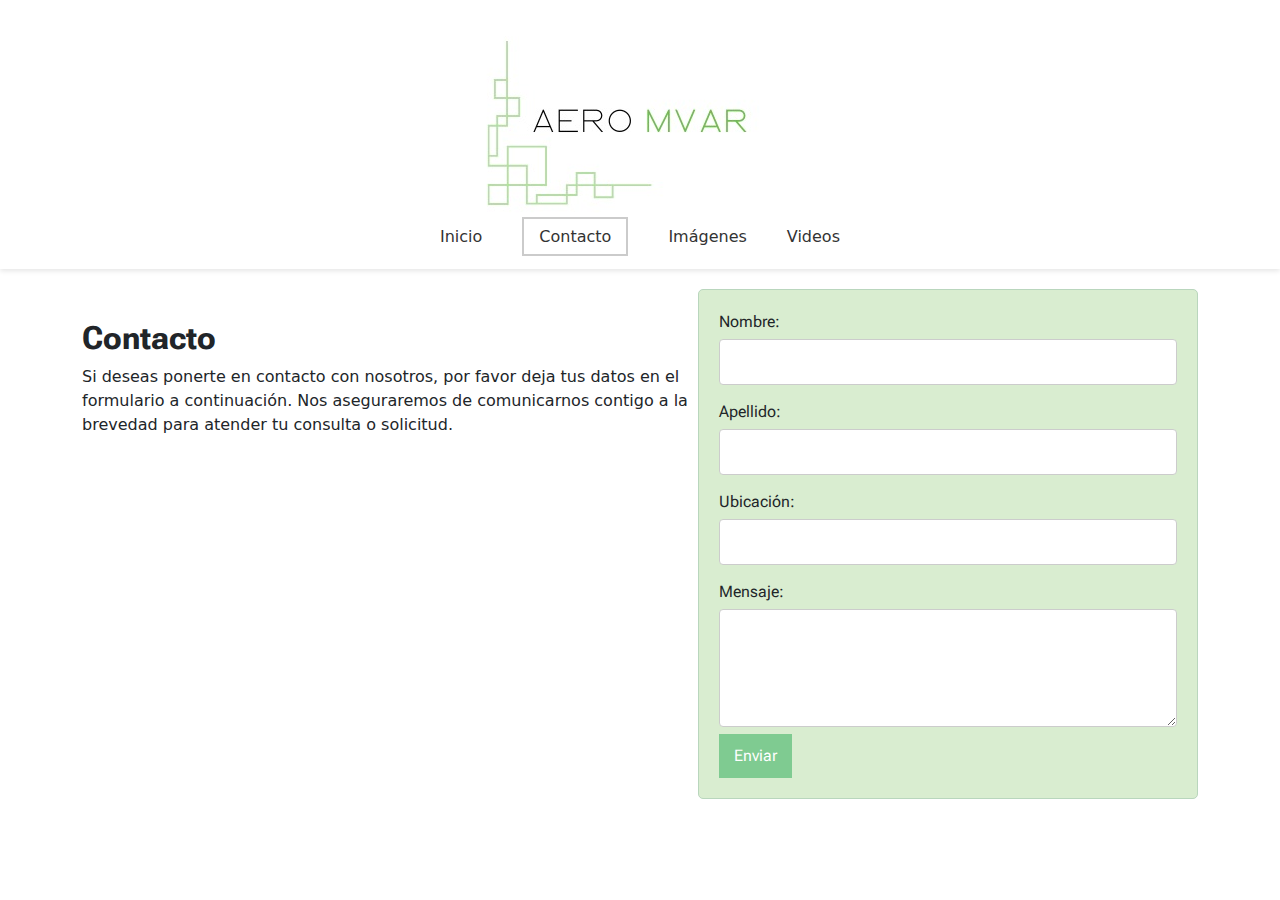
==== pages/contacto.html @ 3133532e "primeras pruebas" ====
<!DOCTYPE html>
<html lang="en">
<head>
    <meta charset="UTF-8">
    <meta name="viewport" content="width=device-width, initial-scale=1.0">

        <!--estilo propio de CSS-->
        <link rel="stylesheet" href="../css/style.css">
        <title>Contacto</title>
    
        <!--estilo de boostrap-->
        <link rel="stylesheet" href="https://cdn.jsdelivr.net/npm/bootstrap@5.3.3/dist/css/bootstrap.min.css">

        <!--estilo de fuente-->
    <link rel="preconnect" href="https://fonts.googleapis.com">
    <link rel="preconnect" href="https://fonts.gstatic.com" crossorigin>
    <link href="https://fonts.googleapis.com/css2?family=Roboto+Flex:wght@100;300&display=swap" rel="stylesheet">

    <title>Contacto</title>
</head>
<body>
    <header>                
        <a href="/index.html" class="logo-link">
            <img src="../images/logo.jpg" alt="Logo" class="logo">
        </a>
        <nav class="menu">
            <ul>
                <li><a href="../index.html">Inicio</a></li>
                <li><a href="../pages/contacto.html" class="active">Contacto</a></li>
                <li><a href="../pages/imagenes.html">Imágenes</a></li>
                <li><a href="../pages/videos.html">Videos</a></li>
            </ul>
        </nav>
    </header>

    <div class="container">
        <div class="text-section">
            <h2><strong>Contacto</strong></h2>
            <p>Si deseas ponerte en contacto con nosotros, por favor deja tus datos en el formulario a continuación. Nos aseguraremos de comunicarnos contigo a la brevedad para atender tu consulta o solicitud.</p>
        </div>
    
        <form id="contact-form">
            <label for="first-name">Nombre:</label>
            <input type="text" id="first-name" name="first-name" required>
    
            <label for="last-name">Apellido:</label>
            <input type="text" id="last-name" name="last-name" required>
    
            <label for="location">Ubicación:</label>
            <input type="text" id="location" name="location" required>
    
            <label for="message">Mensaje:</label>
            <textarea id="message" name="message" rows="4" required></textarea>
    
            <button type="submit">Enviar</button>
        </form>
    </div>
    <footer>
    <section>
        <ul> 
        </ul>
    </section>
    <section>
        <a>
            <i class="fa-brands fa-instagram"></i>
        </a>
        <div>
            <i class="fa-brands fa-whatsapp"></i>
        </div>
        <div>
            <i class="fa-regular fa-envelope"></i>
        </div>
    </section>
</footer>

</body>
</html>
---- css/style.css ----
@charset "UTF-8";
body {
display: flex;
flex-direction: column;
  min-height: 100vh;
  margin: 0; 
}

#footer {
    font-family: "Roboto Flex", sans-serif; 
    background-color: rgb(187, 207, 215);
    width: 100%;
    padding: 1px 0; 
    margin-top: 100px; 
    font-size: 15px;
}
section {
    text-align: center;
    margin-top: 5px;
    font-size: 20px;
}
section a,
section div {
    display: inline-block; 
    margin-left: 50px;
}

body {
    margin: 0; 
    font-family: "Roboto Flex", sans-serif; 
    background-color: #f0f0f0; 
}

header {
    display: flex;
    flex-direction: column; 
    align-items: center; 
    justify-content: center; 
    padding: 20px;
    background-color: rgb(255, 255, 255); 
    box-shadow: 0 2px 5px rgba(0, 0, 0, 0.1); 
}

.logo img {
    max-height: 150px; 
    margin-bottom: 20px; 
}

/* Estilo del menú */
.menu {
    width: 100%; 
    text-align: center; 
}

.menu ul {
    list-style: none; 
    padding: 0;
    margin: 0;
    display: flex; 
    justify-content: center; 
}

.menu li {
    margin: 0 20px; 
}

.menu a {
    text-decoration: none; 
    color: #333;
    font-size: 16px; 
}

.menu a:hover {
    color: #6ebe4c; 
}

.menu a.active {
    border: 2px solid #cbcbcb; 
    padding: 8px 15px; 
}


.menu a.active:hover {
    background-color: #6ebe4c; 
    color: #fff; 
    border-color: #c5dbc3; 
}

.video-container {
    width: 100%; 
    overflow: hidden;
    margin-bottom: 50px;
}

.video-container video {
    width: 100%;
    height:auto; 
}

h3 {
    text-align: left;
    font-family: "Roboto Flex", sans-serif !important; 
    font-size:small;
    font-weight: 100;
}

.map-container {
    width: 80%;
    max-width: 800px; 
    margin: 40px; 
}

#map {
    width: 100%; 
    height: 450px; 
    border: 0; 
}


/*página de contacto*/
.container {
    display: flex; 
    justify-content: flex-start; 
    align-items: flex-start;
    max-width: 800px;
    margin: 20px auto 20px; 
}


.text-section {
    flex: 1; 
    margin-right: 10px; 
    margin-top: 30px;
}

#contact-form {
    flex: 1; 
    font-family: "Roboto Flex", sans-serif !important; 
    max-width: 500px; 
    padding: 20px; 
    border: 1px solid #b9d6bd; 
    border-radius: 5px; 
    background-color: #d9edd0; 
}

label {
    display: block; 
    margin-bottom: 5px;
}

input[type="text"], textarea {
    width: 100%; 
    padding: 10px; 
    margin-bottom: 15px; 
    border: 1px solid #ccc; 
    border-radius: 4px; 
}

button {
    padding: 10px 15px; 
    background-color: #7fcb91; 
    color: white; 
    border: none; 
    border-radius: 4px; 
    cursor: pointer; 
}

button:hover {
    background-color: #218838; 
}

.imagen {
    size: 10px;
}
h2 {
    text-align: left;
    font-family: "Roboto Flex", sans-serif !important; 
    font-size:small;
    font-weight: 100;
}

.titulo {
    font-size:3cap;
    color: #333; 
    text-align: center; 
    margin-bottom: 20px; 
    font-family: "Roboto Flex", sans-serif !important; 
    margin-top: 5%;
}

#quienes-somos {
    font-size: 1.1rem;
    line-height: 1.6; 
    color: #555; 
    text-align:justify;
    width: 100%; 
    max-width: 1000px; 
    margin: 0 auto; 
    padding: 10px; 
}

/* Contenedor de la galería */
.galeria {
    display: grid;
    grid-template-columns: repeat(auto-fill, minmax(200px, 1fr));
    gap: 20px;
    justify-items: center;
    margin: 40px auto;
    padding: 20px;
  }
  
  /* Estilos para cada imagen */
  .galeria .item {
    display: flex;
    flex-direction: column;
    align-items: center;
    position: relative;
  }
  
  /* Hacer que las imágenes sean cuadradas y responsivas */
  .galeria img {
    width: 100%;
    height: 200px;
    object-fit: cover;
    border-radius: 10px;
    box-shadow: 0 4px 10px rgba(0, 0, 0, 0.1);
    transition: transform 0.3s ease;
  }
  
  /* Efecto de zoom al pasar el mouse */
  .galeria img:hover {
    transform: scale(1.1);
  }
  
  /* Estilo de las leyendas */
  .leyenda {
    font-size: 1rem;
    color: #555;
    margin-top: 10px;
    text-align: center;
  }
  

@media (min-width: 768px) {
    .menu ul {
        font-size: 18px; 
    }

    .logo img {
        max-height: 180px; 
    }
}
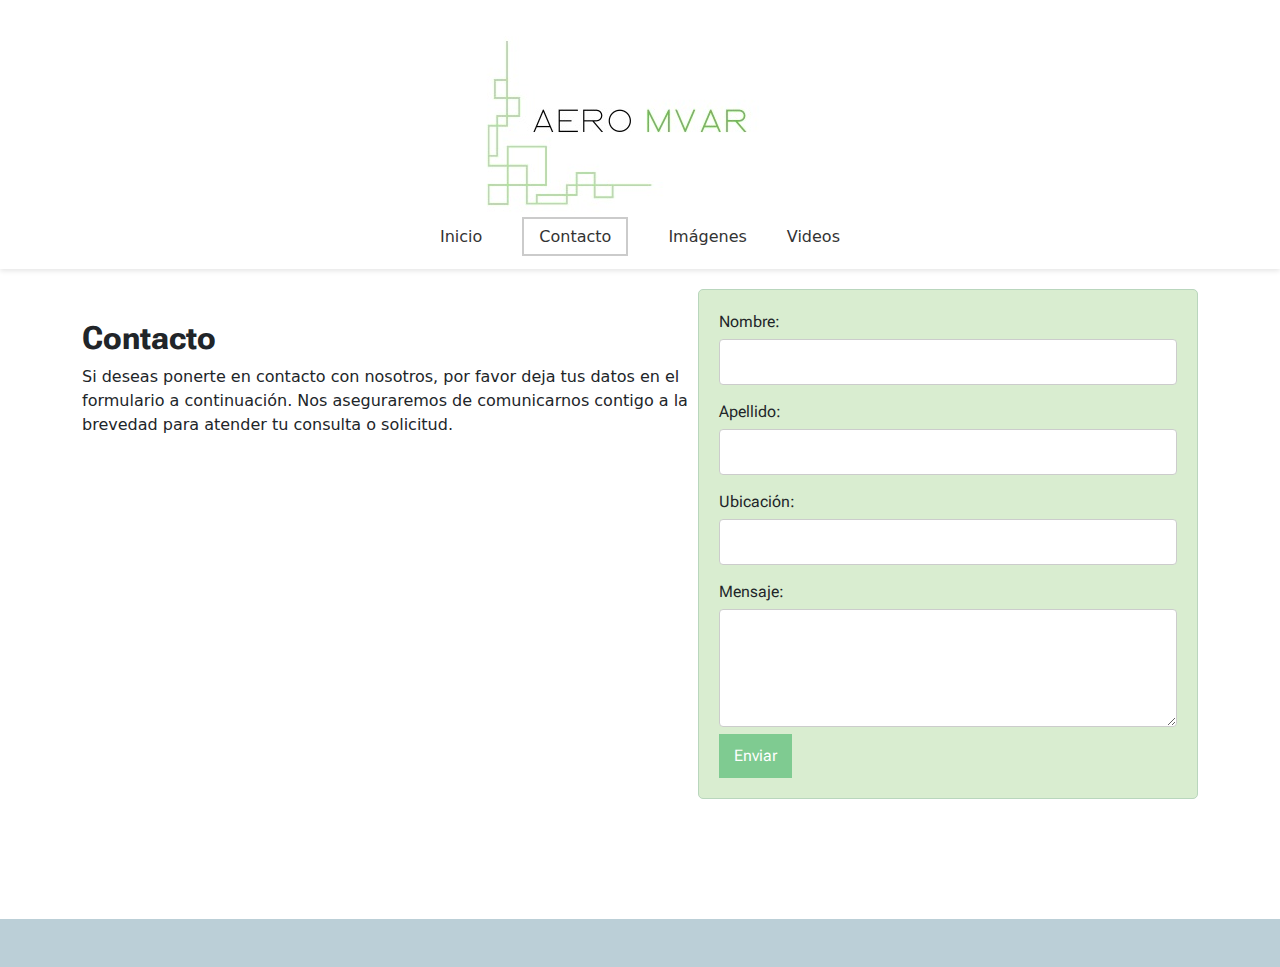
==== commit 96ca3ff8: "actualización" ====
--- a/pages/contacto.html
+++ b/pages/contacto.html
@@ -16,11 +16,13 @@
     <link rel="preconnect" href="https://fonts.gstatic.com" crossorigin>
     <link href="https://fonts.googleapis.com/css2?family=Roboto+Flex:wght@100;300&display=swap" rel="stylesheet">
 
+    <!--estilo de íconos-->
+    <link rel="stylesheet" href="https://cdnjs.cloudflare.com/ajax/libs/font-awesome/6.6.0/css/all.min.css" integrity="sha512-Kc323vGBEqzTmouAECnVceyQqyqdsSiqLQISBL29aUW4U/M7pSPA/gEUZQqv1cwx4OnYxTxve5UMg5GT6L4JJg==" crossorigin="anonymous" referrerpolicy="no-referrer" />
     <title>Contacto</title>
 </head>
 <body>
     <header>                
-        <a href="/index.html" class="logo-link">
+        <a href="../index.html" class="logo-link">
             <img src="../images/logo.jpg" alt="Logo" class="logo">
         </a>
         <nav class="menu">
@@ -55,23 +57,24 @@
             <button type="submit">Enviar</button>
         </form>
     </div>
-    <footer>
-    <section>
-        <ul> 
-        </ul>
-    </section>
-    <section>
-        <a>
-            <i class="fa-brands fa-instagram"></i>
-        </a>
-        <div>
-            <i class="fa-brands fa-whatsapp"></i>
-        </div>
-        <div>
-            <i class="fa-regular fa-envelope"></i>
-        </div>
-    </section>
-</footer>
+
+    <footer id="footer">
+        <section>
+            <ul> 
+            </ul>
+        </section>
+        <section>
+            <a>
+                <i class="fa-brands fa-instagram"></i>
+            </a>
+            <div>
+                <i class="fa-brands fa-whatsapp"></i>
+            </div>
+            <div>
+                <i class="fa-regular fa-envelope"></i>
+            </div>
+        </section>
+    </footer>
 
 </body>
 </html>